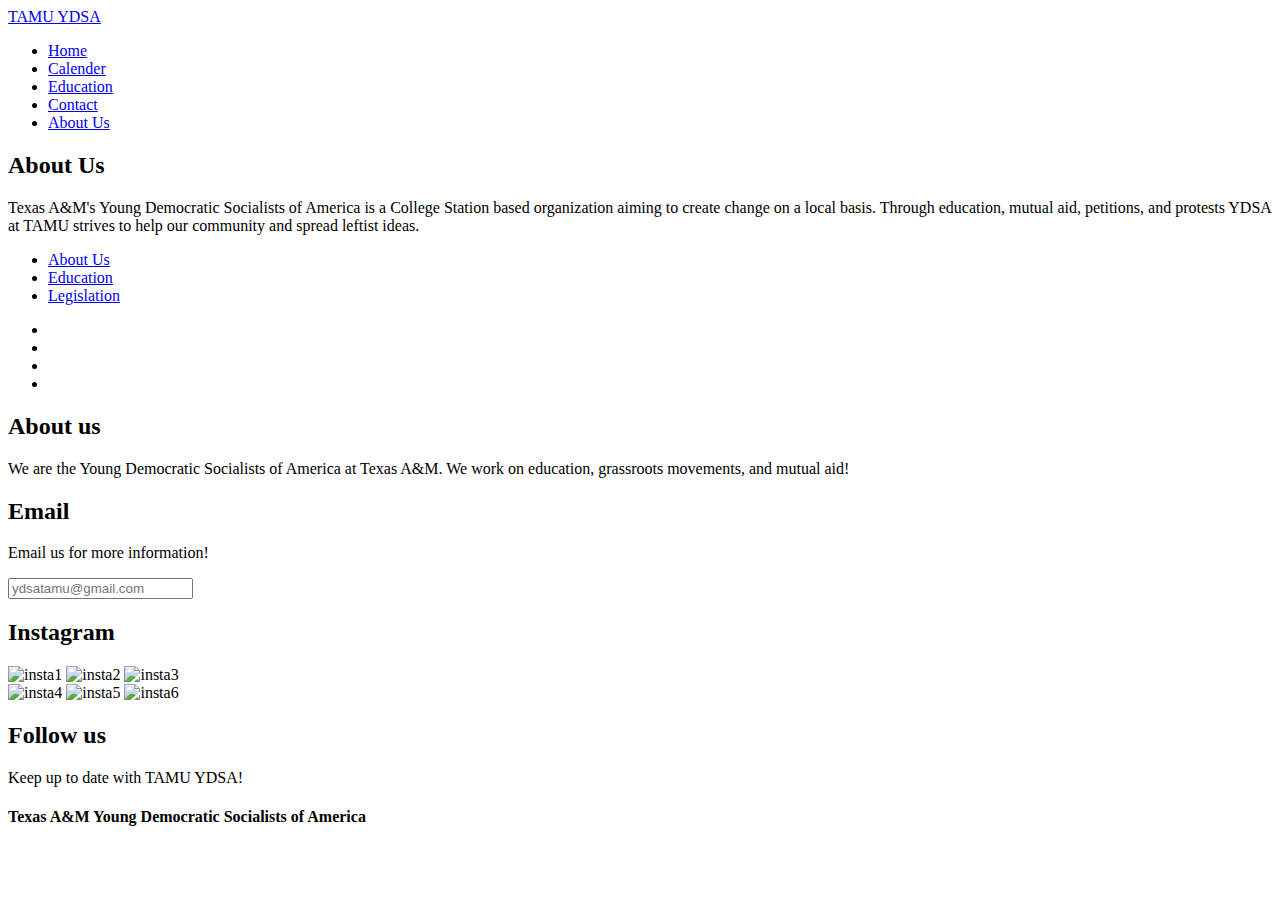
==== about.html @ f21664cc "Add files via upload" ====
<!DOCTYPE html>

<html>
    <head>
        <meta charset="UTF-8">
        <meta name="viewport" content="width=device-width, initial-scale=1.0">
        <meta http-equiv="X-UA-Compatible" content="ie=edge">
        <title>About Us</title>
    
        <!-- Font Awesome Icons -->
        <link rel="stylesheet" href="./css/all.css">
    
    
        <!-- --------- Owl-Carousel ------------------->
        <link rel="stylesheet" href="./css/owl.carousel.min.css">
        <link rel="stylesheet" href="./css/owl.theme.default.min.css">
    
        <!-- ------------ AOS Library ------------------------- -->
        <link rel="stylesheet" href="./css/aos.css">
    
        <!-- Custom Style   -->
        <link rel="stylesheet" href="./css/Style.css">
    </head>

    <body class="about-body">
        <!-- ----------------------------  Navigation ---------------------------------------------- -->

        <nav class="nav">
            <div class="nav-menu flex-row">
                <div class="nav-brand">
                    <a href="index.html" class="text-gray">TAMU YDSA</a>
                </div>
                <div class="toggle-collapse">
                    <div class="toggle-icons">
                        <i class="fas fa-bars"></i>
                    </div>
                </div>
                <div>
                    <ul class="nav-items">
                        <li class="nav-link">
                            <a href="index.html">Home</a>
                        </li>
                        <li class="nav-link">
                            <a href="calender.html">Calender</a>
                        </li>
                        <li class="nav-link">
                            <a href="education.html">Education</a>
                        </li>
                        <li class="nav-link">
                            <a href="contact.html">Contact</a>
                        </li>
                        <li class="nav-link">
                            <a href="#">About Us</a>
                        </li>
                    </ul>
                </div>
                <div class="social text-gray">
                    <a href="https://www.facebook.com/tamuydsa/" target="_blank"><i class="fab fa-facebook-f" onmouseover="this.style.color='#a1c4cf';" onmouseout="this.style.color='#3b5998'" style="color: #3b5998"></i></a>
                    <a href="https://www.instagram.com/tamuydsa/" target="_blank"><i class="fab fa-instagram" onmouseover="this.style.color='#a1c4cf';" onmouseout="this.style.color='#cd486b'" style="color: #cd486b" ></i></a>
                    <a href="https://twitter.com/tamuydsa?lang=en" target="_blank"><i class="fab fa-twitter" onmouseover="this.style.color='#a1c4cf';" onmouseout="this.style.color='#00acee'" style="color: #00acee"></i></a>
                </div>
            </div>
        </nav>

        <!-- ------------x---------------  Navigation --------------------------x------------------- -->

        <section class="about-section">
            <div class = "image">
                <!-- image here -->
            </div>

            <div class = "content">
                <h2>About Us</h2>
                <span><!-- line here --></span>

                <p id="aboutUsText">Texas A&M's Young Democratic Socialists of America is a College Station based organization aiming to create change on a local basis. Through education, mutual aid, petitions, and protests YDSA at TAMU strives to help our community and spread leftist ideas.</p>

                <ul class = "links">
                    <li><a href = "#" onclick="aboutUs()">About Us</a></li>

                    <div class = "vertical-line"></div>

                    <li><a href = "#" onclick="education()">Education</a></li>

                    <div class = "vertical-line"></div>
                    
                    <li><a href = "#" onclick="legislation()">Legislation</a></li>
                </ul>

                <ul class = "icons">
                    <li>
                        <a href="https://www.facebook.com/tamuydsa/" target="_blank"><i class = "fab fa-facebook-f"></i></a>
                    </li>
                    <li>
                        <a href="https://twitter.com/tamuydsa?lang=en" target="_blank"><i class = "fab fa-twitter"></i></a>
                    </li>
                    <li>
                        <a href="https://www.instagram.com/tamuydsa/" target="_blank"><i class = "fab fa-instagram"></i></a>
                    </li>
                    <li>
                        <a href="https://www.instagram.com/tamuydsa/" target="_blank"><i class = "fab fa-github"></i></a>
                    </li>
                </ul>
            </div>
        </section>
    <!-- --------------------------- Footer ---------------------------------------- -->

    <footer class="footer">
        <div class="container">
            <div class="about-us" data-aos="fade-right" data-aos-delay="200">
                <h2>About us</h2>
                <p>We are the Young Democratic Socialists of America at Texas A&M. We work on education, grassroots movements, and mutual aid!</p>
            </div>
            <div class="newsletter" data-aos="fade-right" data-aos-delay="200">
                <h2>Email</h2>
                <p>Email us for more information!</p>
                <div class="form-element">
                    <input type="text" placeholder="ydsatamu@gmail.com" READONLY>
                </div>
            </div>
            <div class="instagram" data-aos="fade-left" data-aos-delay="200">
                <h2>Instagram</h2>
                <div class="flex-row">
                    <img src="./assets/instagram/2.png" alt="insta1">
                    <img src="./assets/instagram/Copy of YDSA-tamu-3.png" alt="insta2">
                    <img src="./assets/instagram/BODILY AUTONOMY PANEL.png" alt="insta3">
                </div>
                <div class="flex-row">
                    <img src="./assets/instagram/Add a heading.png" alt="insta4">
                    <img src="./assets/instagram/1.png" alt="insta5">
                    <img src="./assets/instagram/3.png" alt="insta6">
                </div>
            </div>
            <div class="follow" data-aos="fade-left" data-aos-delay="200">
                <h2>Follow us</h2>
                <p>Keep up to date with TAMU YDSA!</p>
                <div>
                    <a href="https://www.facebook.com/tamuydsa/" target="_blank"><i class="fab fa-facebook-f" onmouseover="this.style.color='#a1c4cf';" onmouseout="this.style.color='#3b5998'" style="color: #3b5998"></i></a>
                    <a href="https://www.instagram.com/tamuydsa/" target="_blank"><i class="fab fa-instagram" onmouseover="this.style.color='#a1c4cf';" onmouseout="this.style.color='#cd486b'" style="color: #cd486b" ></i></a>
                    <a href="https://twitter.com/tamuydsa?lang=en" target="_blank"><i class="fab fa-twitter" onmouseover="this.style.color='#a1c4cf';" onmouseout="this.style.color='#00acee'" style="color: #00acee"></i></a>
                </div>
            </div>
        </div>
        <div class="rights flex-row">
            <h4 class="text-gray">
                Texas A&M Young Democratic Socialists of America
            </h4>
        </div>

    </footer>

    <!-- -------------x------------- Footer --------------------x------------------- -->

        <!-- Jquery Library file -->
        <script src="./js/Jquery3.4.1.min.js"></script>

        <!-- --------- Owl-Carousel js ------------------->
        <script src="./js/owl.carousel.min.js"></script>

        <!-- ------------ AOS js Library  ------------------------- -->
        <script src="./js/aos.js"></script>

        <!-- Custom Javascript file -->
        <script src="./js/main.js"></script>
    </body>
</html>
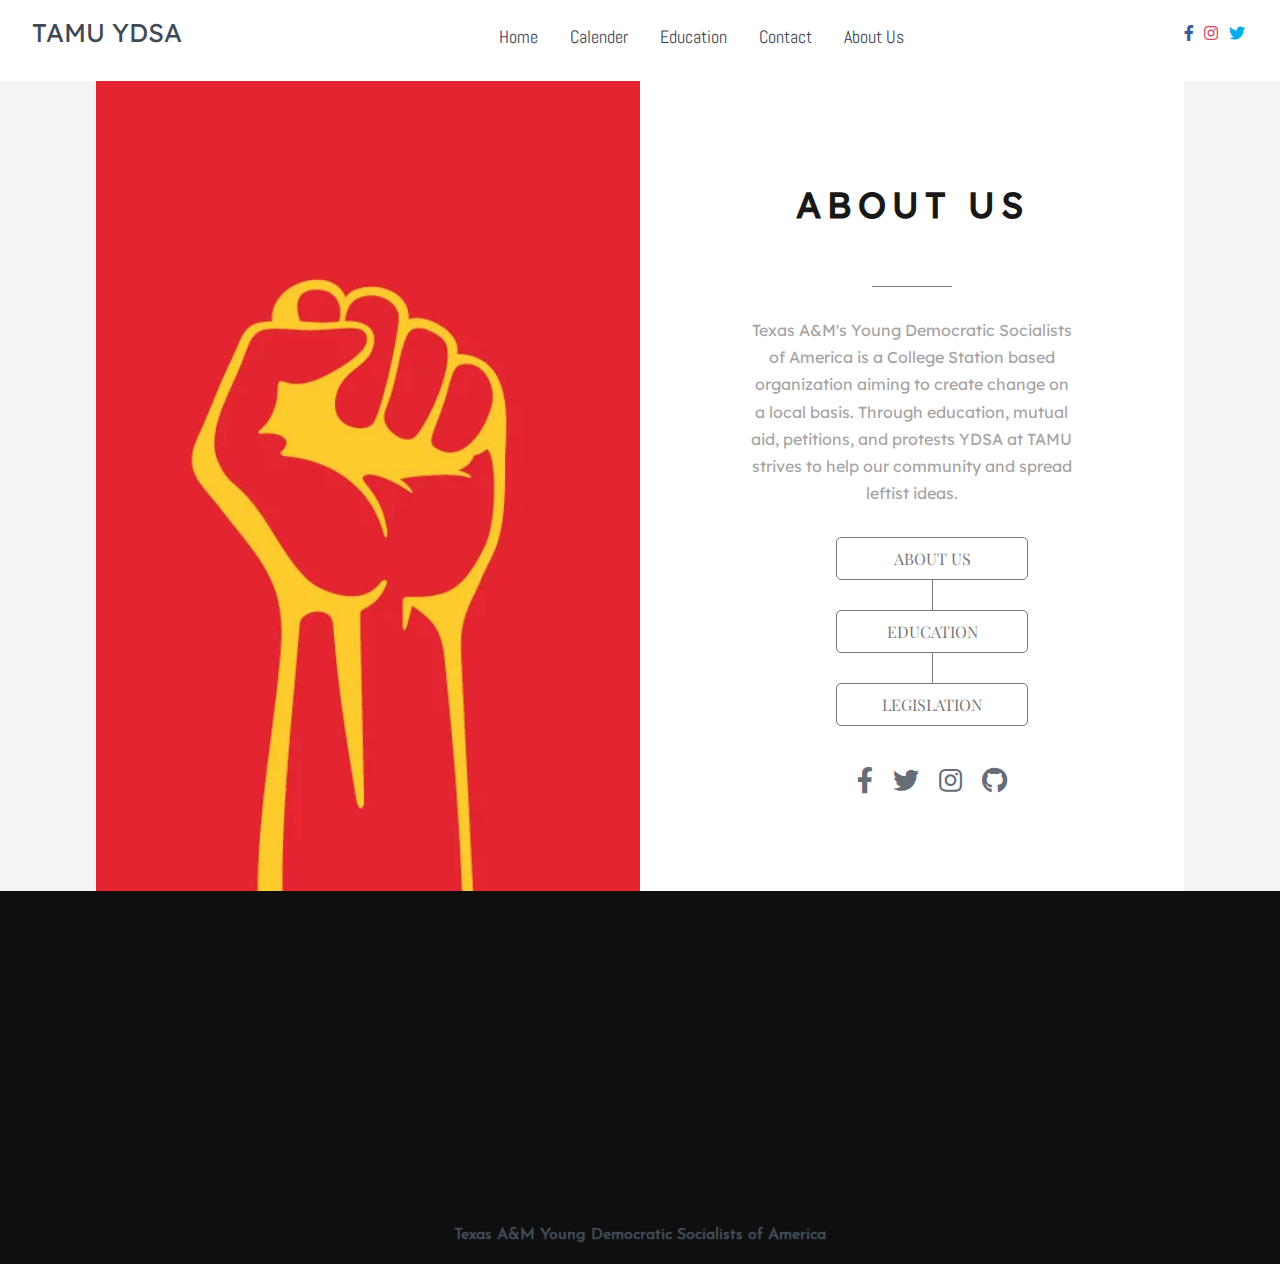
==== commit ad7e21e3: "Add files via upload" ====
--- a/about.html
+++ b/about.html
@@ -98,7 +98,7 @@
                         <a href="https://www.instagram.com/tamuydsa/" target="_blank"><i class = "fab fa-instagram"></i></a>
                     </li>
                     <li>
-                        <a href="https://www.instagram.com/tamuydsa/" target="_blank"><i class = "fab fa-github"></i></a>
+                        <a href="https://github.com/ydsatamu" target="_blank"><i class = "fab fa-github"></i></a>
                     </li>
                 </ul>
             </div>
--- a/css/Style.css
+++ b/css/Style.css
@@ -0,0 +1,956 @@
+
+@import url('../css/fonts.css');
+@import url('https://fonts.googleapis.com/css?family=Playfair+Display:400,900');
+
+
+html, body{
+    margin: 0%;
+    box-sizing: border-box;
+    overflow-x: hidden;
+}
+
+:root{
+
+    /*      Theme colors        */
+    --text-gray: #3f4954;
+    --text-light : #686666da;
+    --bg-color: #0f0f0f;
+    --white: #ffffff;
+    --midnight: #104f55;
+
+    /* gradient color   */
+    --sky: linear-gradient(120deg, #858585 0%, #b1b1b1 100%);
+
+    /*      theme font-family   */
+    --Abel: 'Abel', cursive;
+    --Anton: 'Anton', cursive;
+    --Josefin : 'Josefin', cursive;
+    --Lexend: 'Lexend', cursive;
+    --Livvic : 'Livvic', cursive;
+}
+
+
+/* ---------------- Global Classes ---------------*/
+
+a{
+    text-decoration: none;
+    color: var(--text-gray);
+}
+
+.flex-row{
+    display: flex;
+    flex-direction: row;    
+    flex-wrap: wrap;
+}
+
+ul{
+    list-style-type: none;
+}
+
+h1{
+    font-family: var(--Lexend);
+    font-size: 2.5rem;
+}
+
+h2{
+    font-family: var(--Lexend);
+}
+
+h3{
+    font-family: var(--Abel);
+    font-size: 1.3rem;
+}
+
+button.btn{
+    border: none;
+    border-radius: 2rem;
+    padding: 1rem 3rem;
+    font-size: 1rem;
+    font-family: var(--Livvic);
+    cursor: pointer;
+}
+
+span{
+    font-family: var(--Abel);
+}
+
+.container{
+    margin: 0 5vw;
+}
+
+.text-gray{
+    color: var(--text-gray);
+}
+
+p{
+    font-family: var(--Lexend);
+    color: var(--text-light);
+}
+
+/* ------x------- Global Classes -------x-------*/
+
+/* --------------- navbar ----------------- */
+
+.nav{
+    background: white;
+    padding: 0 2rem;
+    height: 0rem;
+    min-height: 9vh;
+    overflow: hidden;
+    transition: height 1s ease-in-out;
+}
+
+.nav .nav-menu{    
+    justify-content: space-between;
+}
+
+.nav .toggle-collapse{
+    position: absolute;
+    top: 0%;
+    width: 90%;
+    cursor: pointer;
+    display: none;
+}
+
+.nav .toggle-collapse .toggle-icons{
+    display: flex;
+    justify-content: flex-end;
+    padding: 1.7rem 0;
+}
+
+.nav .toggle-collapse .toggle-icons i{
+    font-size: 1.4rem;
+    color: var(--text-gray);
+}
+
+.collapse{
+    height: 30rem;
+}
+
+.nav .nav-items{
+    display: flex;
+    margin: 0;
+}
+
+.nav .nav-items .nav-link{
+    padding: 1.6rem 1rem;
+    font-size: 1.1rem;
+    position: relative;
+    font-family: var(--Abel);
+    font-size: 1.1rem;
+}
+
+.nav .nav-items .nav-link:hover{
+    background-color: #800000;
+}
+
+.nav .nav-items .nav-link:hover a{
+    color: var(--white);
+}
+
+.nav .nav-brand a{
+    font-size: 1.6rem;
+    padding: 1rem 0;
+    display: block;
+    font-family: var(--Lexend);
+    font-size: 1.6rem;
+}
+
+.nav .social{
+    padding: 1.4rem 0
+}
+
+.nav .social i{
+    padding: 0 .2rem;
+}
+
+.nav .social i:hover{
+    color: #a1c4cf;
+}
+/* -------x------- navbar ---------x------- */
+
+
+/* ----------------- Main Content----------- */
+
+/* --------------- Site title ---------------- */
+main .site-title{
+    /*../assets/310320-download-democratic-socialism-wallpaper-hd-background-download.png*/
+    background: url('../assets/310320-download-democratic-socialism-wallpaper-hd-background-download.png');
+    background-size: cover;
+    background-position: center;
+    height: 110vh;
+    display: flex;
+    justify-content: center;
+    background-color: white;
+}
+
+main .site-title .site-background{
+    padding-top: 10rem;
+    text-align: center;
+    color: var(--white);
+}
+
+main .site-title h1, h3{
+    margin: .3rem;
+}
+
+main .site-title .btn{
+    margin: 1.8rem;
+    background: #B0C4DE;
+}
+
+main .site-title .btn:hover{
+    background: #c1d1e4;
+    color: var(--white);
+}
+
+/* --------x------ Site title --------x------- */
+
+/* --------------- Blog Carousel ------------ */
+
+main .blog{
+    background: url('../assets/Abract1.png');
+    background-repeat: no-repeat;
+    background-position: right;
+    height: 100vh;
+    width: 100%;
+    background-size: 65%;
+}
+
+main .blog .blog-post{
+    padding-top: 6rem;
+}
+
+main .blog-post .blog-content{
+    display: flex;
+    flex-direction: column;
+    text-align: center;
+    width: 80%;
+    margin: 3rem 2rem;
+    box-shadow: 0 15px 20px rgba(0, 0, 0, 0.2);
+}
+
+main .blog-content .blog-title{
+    padding: 2rem 0;
+}
+
+main .blog-content .btn-blog{
+    padding: .7rem 2rem;
+    background: var(--sky);
+    margin: .5rem;
+}
+
+main .blog-content span{
+    display: block;
+}
+
+section .container .owl-nav{
+    position: absolute;
+    top: 0%;
+    margin: 0 auto;
+    width: 100%;
+}
+
+.owl-nav .owl-prev .owl-nav-prev,
+.owl-nav .owl-next .owl-nav-next{
+    color: var(--text-gray);
+    background: transparent;
+    font-size: 2rem;
+}
+
+.owl-theme .owl-nav [class*='owl-']:hover{
+    background: transparent;
+    color: var(--midnight);
+}
+
+.owl-theme .owl-nav [class*='owl-']{
+    outline: none;
+}
+
+
+/* -------x------- Blog Carousel -----x------ */
+
+/* ---------------- Site Content ----------------*/
+
+.merchSection{
+    background-image: url("../assets/Buy\ our.png");
+    background-position: center;
+    background-repeat: no-repeat;
+    background-size: cover;
+    height: 100vh;
+}
+
+.mkbtn {
+    border: none;
+    font-family: 'Lato';
+    font-size: inherit;
+    color: inherit;
+    background: none;
+    cursor: pointer;
+    padding: 25px 80px;
+    display: inline-block;
+    margin: 15px 30px;
+    text-transform: uppercase;
+    letter-spacing: 1px;
+    font-weight: 700;
+    outline: none;
+    position: relative;
+    -webkit-transition: all 1s;
+    -moz-transition: all 1s;
+    transition: all 1s;
+    margin: auto;
+    align-items: center;
+    border-radius: 50px;
+  }
+  
+  .mkbtn:after {
+    content: '';
+    position: absolute;
+    z-index: -1;
+    -webkit-transition: all 0.3s;
+    -moz-transition: all 0.3s;
+    transition: all 0.3s;
+  }
+  .mkbtn:before {
+    font-family: 'FontAwesome';
+    speak: none;
+    font-style: normal;
+    font-weight: normal;
+    font-variant: normal;
+    text-transform: none;
+    line-height: 1;
+    position: relative;
+    -webkit-font-smoothing: antialiased;
+  }
+
+  .btn-2 {
+    background: #b9b9b9;
+    color: #fff;
+  }
+  
+  .btn-2:hover {
+    background: #8b8b8b;
+  }
+  
+  .btn-2:active {
+    background: #b9b9b9;
+    top: 2px;
+  }
+  
+  .btn-2:before {
+    position: absolute;
+    height: 100%;
+    left: 0;
+    top: 0;
+    line-height: 3;
+    font-size: 140%;
+    width: 60px;
+  }
+
+  .icon-cart:before {
+    border-radius: 50px;
+    content: "\f07a";
+  }
+
+  .mkbtn-sep {
+    padding: 25px 60px 25px 120px;
+  }
+  
+  .mkbtn-sep:before {
+    background: rgba(0,0,0,0.15);
+  }
+
+
+
+.merchTitle{
+    color: gray;
+    font-size: 15vmin;
+    line-height: 1;
+    font-weight: bold;
+    letter-spacing: 2px;
+    font-family: 'Poppins', sans-serif;
+    text-transform: uppercase;
+    padding-left: 40px;
+    text-align: center;
+    margin: auto;
+    z-index: 100;
+    padding-bottom: 50px;
+    padding-top: 250px;
+}
+.merchContent{
+    display: flex;
+    justify-content: center;
+}
+.shirtOne{
+    height: 30%;
+    width: 30%;
+    z-index: 100;
+}
+.shirtTwo{
+    height: 30%;
+    width: 30%;
+    z-index: 100;
+}
+main .site-content{
+    display: grid;
+    grid-template-columns: 70% 30%;
+}
+
+main .post-content{
+    width: 100%;
+    
+}
+
+main .site-content .post-content > .post-image, .post-title{
+    padding: 1rem 2rem;
+    position: relative;
+}
+
+main .site-content .post-content > .post-image .post-info{
+    background: var(--sky);
+    padding: 1rem;
+    position: absolute;
+    bottom: 0%;
+    left: 20vw;
+    border-radius: 3rem;
+}
+
+main .site-content .post-content > .post-image > div{
+    overflow: hidden;
+}
+
+main .site-content .post-content > .post-image .img{
+    width: 100%;
+    transition: all 1s ease;
+}
+
+main .site-content .post-content > .post-image .img:hover{
+    transform: scale(1.3);
+}
+
+main .site-content .post-content > .post-image .post-info span{
+    margin: 0 .5rem;
+}
+
+main .post-content .post-title a{
+    font-family: var(--Anton);
+    font-size: 1.5rem;
+}
+
+.site-content .post-content .post-title .post-btn{
+    border-radius: 0;
+    padding: .7rem 1.5rem;
+    background: var(--sky);
+}
+
+.site-content .pagination{
+    justify-content: center;
+    color: var(--text-gray);
+    margin: 4rem 0;
+}
+
+.site-content .pagination a{
+    padding: .6rem .9rem;
+    border-radius: 2rem;
+    margin: 0 .3rem;
+    font-family: var(--Lexend);
+}
+
+.site-content .pagination .pages{
+    background: var(--text-gray);
+    color: var(--white);
+}
+
+/* -------x-------- Site Content --------x-------*/
+
+
+/* --------------- Sidebar ----------------------- */
+
+.site-content > .sidebar .category-list{
+    font-family: var(--Livvic);   
+}
+
+.site-content > .sidebar .category-list .list-items{
+    background: var(--sky);
+    padding: .4rem 1rem;
+    margin: .8rem 0;
+    border-radius: 3rem;
+    width: 70%;
+    display: flex;
+    justify-content: space-between;
+}
+
+.site-content > .sidebar .category-list .list-items a{
+    color:  black;
+}
+
+.site-content .sidebar .popular-post .post-content{
+    padding: 1rem 0;
+}
+
+.site-content .sidebar .popular-post h2{
+    padding-top: 8rem;
+}
+
+.site-content .sidebar .popular-post .post-info{
+    padding: .4rem .1rem !important;
+    bottom: 0rem !important;
+    left: 1.5rem !important;
+    border-radius: 0rem !important;
+    background: white !important;
+}
+
+.site-content .sidebar .popular-post .post-title a{
+    font-size: 1rem;
+}
+
+.site-content .sidebar .newsletter{
+    padding-top: 10rem;
+}
+
+.site-content .sidebar .newsletter .form-element{
+    padding: .5rem 2rem;
+}
+
+.site-content .sidebar .newsletter .input-element{
+    width: 80%;
+    height: 1.9rem;
+    padding: .3rem .5rem;
+    font-family: var(--Lexend);
+    font-size: 1rem;
+}
+
+.site-content .sidebar .newsletter .form-btn{
+    border-radius: 0;
+    padding: .8rem 32%;
+    margin: 1rem 0;
+    background: var(--sky);
+}
+
+.site-content .sidebar .popular-tags{
+    padding: 5rem 0;
+}
+
+.site-content .sidebar .popular-tags .tags .tag{
+    background: var(--sky);
+    padding: .4rem 1rem;
+    border-radius: 3rem;
+    margin: .4rem .6rem;
+}
+
+/* -------x------- Sidebar -----------x----------- */
+
+/* ---------x------- Main Content -----x----- */
+
+
+/* ----------------- Footer --------------------- */
+
+footer.footer{
+    height: 100%;
+    background: var(--bg-color);
+    position: relative;
+}
+
+footer.footer .container{
+    display: grid;
+    grid-template-columns: repeat(4, 1fr);
+}
+
+footer.footer .container > div{
+    flex-grow: 1;
+    flex-basis: 0;
+    padding: 3rem .9rem;
+}
+
+footer.footer .container h2{
+    color: var(--white);
+}
+
+footer.footer .newsletter .form-element{
+    background: black;
+    display: inline-block;
+}
+
+footer.footer .newsletter .form-element input{
+    padding: .5rem .7rem;
+    border: none;
+    background: transparent;
+    color: white;
+    font-family: var(--Josefin);
+    font-size: 1rem;
+    width: 74%;
+}
+
+footer.footer .newsletter .form-element span{
+    background: var(--sky);
+    padding: .5rem .7rem;
+    cursor: pointer;
+}
+
+footer.footer .instagram div > img{
+    display: inline-block;
+    width: 25%;
+    height: 50%;
+    margin: .3rem .4rem;
+}
+
+footer.footer .follow div i{
+    color: var(--white);
+    padding: 0 .4rem;
+}
+
+footer.footer .rights{
+    justify-content: center;
+    font-family: var(--Josefin);
+}
+
+footer.footer .rights h4 a{
+    color: var(--white);
+}
+
+
+
+/* ---------x------- Footer ----------x---------- */
+
+/*              Viewport less then or equal to 1130px            */
+
+@media only screen and (max-width: 1130px){
+    main .site-title .site-background{
+        padding-top: 7rem;
+    }
+    .site-content .post-content > .post-image .post-info{
+        left: 2rem !important;
+        bottom: 1.2rem !important;
+        border-radius: 0% !important;
+    }
+
+    .site-content .sidebar .popular-post .post-info{
+        display: none !important;
+    }
+
+    footer.footer .container{
+        grid-template-columns: repeat(2, 1fr);
+    }
+
+}
+
+/*      x       Viewport less then or equal to 1130px    x     */
+
+
+/*              Viewport less then or equal to 750px            */
+
+@media only screen and (max-width: 750px){
+    main .site-title .site-background{
+        padding-top: 4rem;
+    }
+    .nav .nav-menu, .nav .nav-items{
+        flex-direction: column;
+    }
+
+    .nav .toggle-collapse{
+        display: initial;
+    }
+
+    main .site-content{
+        grid-template-columns: 100%;
+    }
+
+    footer.footer .container{
+        grid-template-columns: repeat(1, 1fr);
+    }
+
+}
+
+
+/*        x      Viewport less then or equal to 750px       x     */
+
+
+/*              Viewport less then or equal to 520px            */
+
+@media only screen and (max-width: 520px){
+    main .blog{
+        height: 125vh;
+    }
+
+    .site-content .post-content > .post-image .post-info{
+        display: none;
+    }
+
+    footer.footer .container > div{
+        padding:  1rem .9rem !important;
+    }
+
+    footer .rights{
+        padding: 0 1.4rem;
+        text-align: center;
+    }
+
+    nav .toggle-collapse{
+        width: 80% !important;
+    }
+
+}
+
+/*        x      Viewport less then or equal to 520px       x     */
+.contact-section{
+    /* background-image: url(../assets/imageedit_4_4089826989.png); */
+    background-image: url(../assets/contactBg.jpg);
+    background-size: cover;
+    background-position: center;
+    height: 100vh;
+    position: relative;
+}
+.contact-us{
+    width: 275px;
+    background: #838383;
+    padding: 50px;
+    margin: auto;
+    border-radius: 30px;
+    position: relative;  
+  }
+  
+  .title h1{
+    color: white;
+    letter-spacing: 5px;
+    margin-bottom: 25px;
+    text-align: center;
+  }
+  
+  .form,
+  .form-items{
+    width: 100%;
+  }
+  
+  .form-items .input{
+    width: 100%;
+    margin-bottom: 12px;
+    padding: 15px 40px;
+    box-sizing: border-box;
+    background: #ebeef1;
+    border: 0px;
+    outline: none;
+    border-radius: 30px;
+  }
+  
+  .form-items .input.message{
+    height: 125px;
+    border-radius: 15px;
+    margin-bottom: 30px;
+    padding: 15px 15px;
+    resize: none;
+  }
+  
+  .button{
+    padding:5px 15px; 
+    background:#ccc; 
+    border:0 none;
+    cursor:pointer;
+    -webkit-border-radius: 5px;
+    border-radius: 25px; 
+    margin: auto;
+    width: 100%;
+    height: 40px;
+  }
+
+  .button:hover{
+    background: var(--sky);
+  }
+  
+  .button .fas{
+    margin-left: 10px;
+    font-size: 12px;
+  }
+  
+  .form-items{
+    position: relative;
+  }
+  
+  .form-items .fas{
+    position: absolute;
+    top: 15px;
+    left: 15px;
+    color: #9a99aa;
+  }
+  
+  .social-icons{
+    position: absolute;
+    bottom: -25px;
+    left: 50%;
+    width: 200px;
+    transform: translateX(-50%);
+    display: flex;
+    justify-content: space-around;
+  }
+  
+  .social-icons div{
+    width: 50px;
+    height: 50px;
+    border-radius: 50%;
+    position: relative;
+    cursor: pointer;
+  }
+  
+  
+  .social-icons div .fab{
+    position: absolute;
+    top: 50%;
+    left: 50%;
+    transform: translate(-50%,-50%);
+    color: #fff;
+  }
+  
+  .social-icons div.facebook{
+    background: #5178d9;
+  }
+  
+  .social-icons div.twitter{
+    background: #41caf6;
+  }
+  
+  .social-icons div.instagram{
+    background: #e4416c;
+  }
+
+  .social-icons div.facebook:hover{
+    background: #7e97d6;
+  }
+  
+  .social-icons div.twitter:hover{
+    background: #8ce2ff;
+  }
+  
+  .social-icons div.instagram:hover{
+    background: #e96c8d;
+  }
+
+.about-section{
+    display: grid;
+    grid-template-columns: 1fr 1fr;
+    min-height: 90vh;
+    width: 85vw;
+    margin: 0 auto;
+}
+
+.about-body{
+    font-family: 'Playfair Display', serif;
+    display: grid;
+    background-color: #f4f4f4;
+    align-content: center;
+    min-height: 100vh;
+}
+.image{
+    background: url("../assets/Socialism_vs__Communism_1000x700_jpg_1gEUB2ad.jpg.webp");
+    background-repeat: no-repeat;
+    background-size: cover;
+    background-position: 45%;
+}
+.content{
+    background: #fff;
+    display: flex;
+    justify-content: center;
+    flex-direction: column;
+    align-items: center;
+}
+.content h2{
+    text-transform: uppercase;
+    font-size: 36px;
+    letter-spacing: 6px;
+    opacity: 0.9;
+}
+.content span{
+    height: 0.5px;
+    width: 80px;
+    background: #777;
+    margin: 30px 0;
+}
+.content p{
+    padding-bottom: 15px;
+    font-weight: 300;
+    opacity: 0.7;
+    width: 60%;
+    text-align: center;
+    margin: 0 auto;
+    line-height: 1.7;
+}
+.links{
+    margin: 15px 0;
+}
+.links li{
+    border: 0.5px solid #777;
+    list-style: none;
+    border-radius: 5px;
+    padding: 10px 15px;
+    width: 160px;
+    text-align: center;
+}
+.links li a{
+    text-transform: uppercase;
+    color: #777;
+    text-decoration: none;
+}
+.links li:hover{
+    border-color: #06d6a0;
+}
+.links li:hover a{
+    color :#06d6a0;
+}
+.vertical-line{
+    height: 30px;
+    width: 0.5px;
+    background: #777;
+    margin: 0 auto;
+}
+.icons{
+    display: flex;
+}
+.icons li{
+    display: block;
+    padding: 5px;
+    margin: 5px;
+}
+.icons li i{
+    font-size: 26px;
+    opacity: 0.8;
+}
+.icons li i:hover{
+    color: #06d6a0;
+}
+
+
+/*****************/
+
+@media(max-width: 992px){
+    section{
+        grid-template-columns: 1fr;
+        width: 100%;
+    }
+    .image{
+        height: 100vh;
+        width: 100%;
+    }
+    .content{
+        height: 100vh;
+    }
+    .content h2{
+        font-size: 20px;
+        margin-top: 50px;
+    }
+    .content span{
+        margin: 20px 0;
+    }
+    .content p{
+        font-size: 14px;
+    }
+    .links li a{
+        font-size: 14px;
+    }
+    .links{
+        margin: 5px 0;
+    }
+    .links li{
+        padding: 6px 10px;
+    }
+    .icons li i{
+        font-size: 15px;
+    }
+}